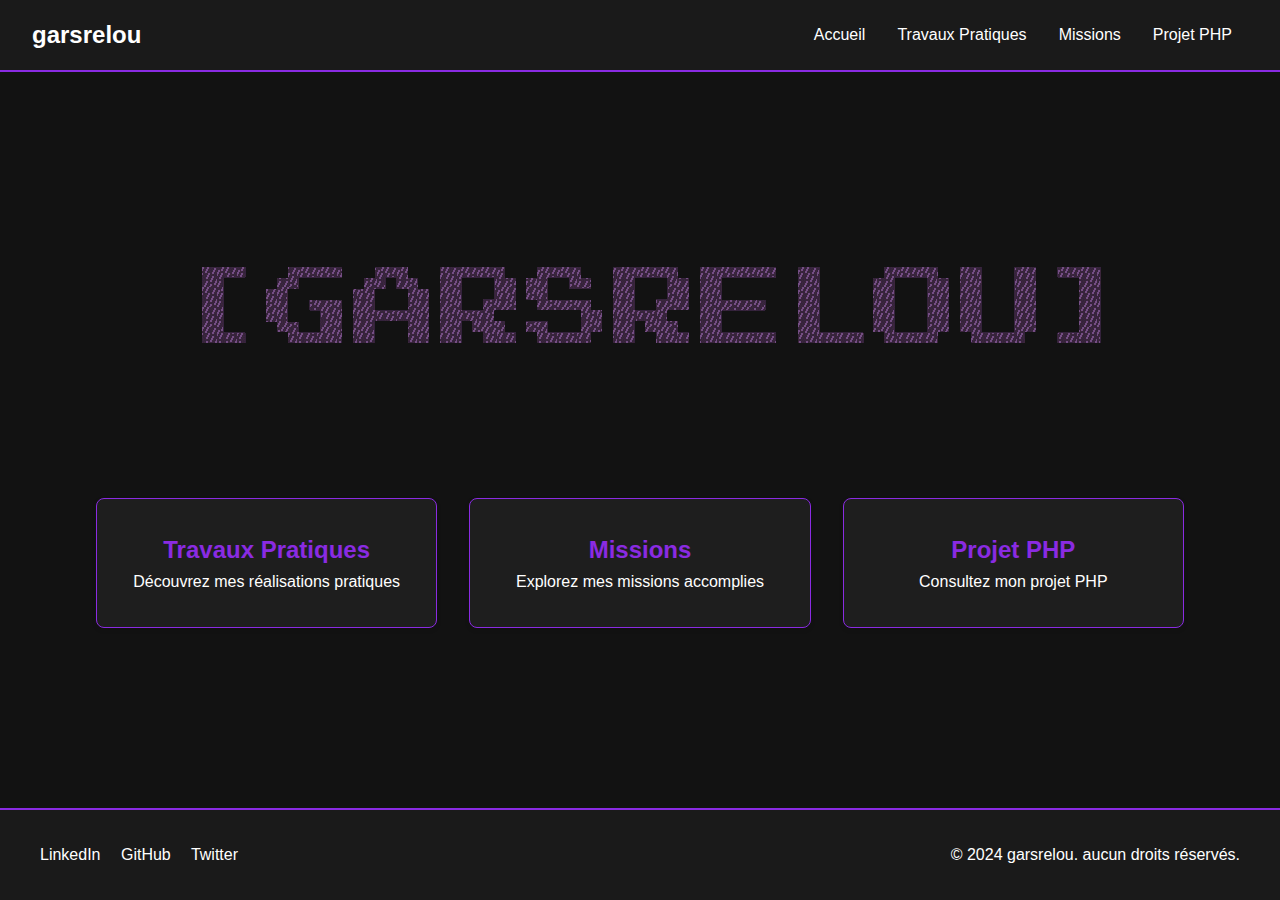
==== index.html @ 611aaf53 "update" ====
<!DOCTYPE html>
<html lang="fr">
<head>
    <meta charset="UTF-8">
    <meta name="viewport" content="width=device-width, initial-scale=1.0">
    <title>Mon Portfolio - Études Informatiques</title>
    <link rel="stylesheet" href="css/style.css">
</head>
<body>
    <header>
        <nav class="navbar">
            <a href="index.html" class="logo">garsrelou</a>
            <div class="menu-toggle">
                <span></span>
                <span></span>
                <span></span>
            </div>
            <ul class="nav-links">
                <li><a href="index.html" class="active">Accueil</a></li>
                <li><a href="content/tp">Travaux Pratiques</a></li>
                <li><a href="content/missions">Missions</a></li>
                <li><a href="content/php">Projet PHP</a></li>
            </ul>
        </nav>
    </header>

    <main>
        <div class="container">
            <img src="css/[GARSRELOU].gif" alt="logo">
            <br><br><br><br><br>
            <div class="grid-buttons">
                <a href="content/tp/index.html" class="grid-button">
                    <h2>Travaux Pratiques</h2>
                    <p>Découvrez mes réalisations pratiques</p>
                </a>
                <a href="content/missions/index.html" class="grid-button">
                    <h2>Missions</h2>
                    <p>Explorez mes missions accomplies</p>
                </a>
                <a href="content/php/index.html" class="grid-button">
                    <h2>Projet PHP</h2>
                    <p>Consultez mon projet PHP</p>
                </a>
            </div>
        </div>
    </main>

    <footer>
        <div class="footer-content">
            <div class="social-links">
                <a href="#" class="social-link">LinkedIn</a>
                <a href="#" class="social-link">GitHub</a>
                <a href="#" class="social-link">Twitter</a>
            </div>
            <div class="legal">
                <p>&copy; 2024 garsrelou. aucun droits réservés.</p>
            </div>
        </div>
    </footer>

    <script src="js/main.js"></script>
</body>
</html>
---- css/style.css ----
/* Variables globales */
:root {
    --primary-color: #1a1a1a;
    --secondary-color: #8a2be2;
    --text-color: #ffffff;
    --background-color: #121212;
    --card-background: #1e1e1e;
    --hover-color: #9d4edd;
}

/* Reset et styles de base */
* {
    margin: 0;
    padding: 0;
    box-sizing: border-box;
}

body {
    font-family: 'Arial', sans-serif;
    line-height: 1.6;
    background-color: var(--background-color);
    color: var(--text-color);
    min-height: 100vh;
    display: flex;
    flex-direction: column;
    margin: 0;
}

main {
    flex: 1;
    margin-top: 80px;
    width: 100%;
    display: flex;
    justify-content: center;
    align-items: center;
}

/* Header et Navigation */
.navbar {
    background-color: var(--primary-color);
    padding: 1rem 2rem;
    display: flex;
    justify-content: space-between;
    align-items: center;
    border-bottom: 2px solid var(--secondary-color);
    position: fixed;
    width: 100%;
    top: 0;
    z-index: 1000;
}

.logo {
    color: white;
    font-size: 1.5rem;
    font-weight: bold;
    text-decoration: none;
    transition: color 0.3s ease;
}

.logo:hover {
    color: var(--secondary-color);
}

.nav-links {
    display: flex;
    list-style: none;
}

.nav-links li a {
    color: white;
    text-decoration: none;
    padding: 0.5rem 1rem;
    position: relative;
    transition: color 0.3s ease;
}

.nav-links li a::after {
    content: '';
    position: absolute;
    width: 0;
    height: 2px;
    bottom: 0;
    left: 50%;
    background-color: var(--secondary-color);
    transform: translateX(-50%);
    transition: width 0.3s ease;
}

.nav-links li a:hover::after {
    width: 100%;
}

.nav-links li a:hover {
    color: var(--hover-color);
}

/* Contenu principal */
.container {
    max-width: 1200px;
    width: 90%;
    margin: 0 auto;
    padding: 2rem;
    text-align: center;
}

.grid-buttons {
    display: grid;
    grid-template-columns: repeat(auto-fit, minmax(300px, 1fr));
    gap: 2rem;
    margin-top: 2rem;
    justify-items: center;
}

.grid-button {
    background-color: var(--card-background);
    padding: 2rem;
    border-radius: 8px;
    text-decoration: none;
    color: var(--text-color);
    box-shadow: 0 2px 5px rgba(0,0,0,0.1);
    transition: transform 0.3s;
    border: 1px solid var(--secondary-color);
    transition: all 0.3s ease;
    width: 100%;
    max-width: 350px;
}

.grid-button:hover {
    transform: translateY(-5px);
    box-shadow: 0 0 15px var(--secondary-color);
    border-color: var(--hover-color);
}

.grid-button h2 {
    color: var(--secondary-color);
}

/* Footer */
footer {
    background-color: var(--primary-color);
    color: white;
    padding: 2rem;
    margin-top: auto;
    border-top: 2px solid var(--secondary-color);
}

.footer-content {
    max-width: 1200px;
    margin: 0 auto;
    display: flex;
    justify-content: space-between;
    align-items: center;
    flex-wrap: wrap;
}

.social-links a {
    color: var(--text-color);
    text-decoration: none;
    margin-right: 1rem;
    transition: color 0.3s ease;
}

.social-links a:hover {
    color: var(--hover-color);
}

/* Animation du menu hamburger */
.menu-toggle {
    display: none;
    position: relative;
    width: 30px;
    height: 22px;
    cursor: pointer;
    margin-left: auto;
}

.menu-toggle span {
    position: absolute;
    width: 100%;
    height: 3px;
    background-color: var(--secondary-color);
    transition: all 0.3s ease-in-out;
}

.menu-toggle span:nth-child(1) {
    top: 0;
}

.menu-toggle span:nth-child(2) {
    top: 50%;
    transform: translateY(-50%);
}

.menu-toggle span:nth-child(3) {
    bottom: 0;
}

/* Animation du menu hamburger actif */
.menu-toggle.active span:nth-child(1) {
    transform: rotate(45deg);
    top: 50%;
}

.menu-toggle.active span:nth-child(2) {
    opacity: 0;
}

.menu-toggle.active span:nth-child(3) {
    transform: rotate(-45deg);
    bottom: 50%;
}

/* Animation du menu mobile */
@media (max-width: 768px) {
    .menu-toggle {
        display: block;
    }

    .nav-links {
        position: fixed;
        top: 70px;
        right: -100%;
        width: 100%;
        height: auto;
        background-color: var(--primary-color);
        padding: 1rem;
        transition: right 0.3s ease-in-out;
        display: flex;
        flex-direction: row;
        justify-content: space-around;
        align-items: center;
    }

    .nav-links.active {
        right: 0;
    }

    .nav-links li {
        margin: 0;
    }

    .nav-links li a {
        padding: 0.5rem;
        white-space: nowrap;
    }

    .footer-content {
        flex-direction: column;
        text-align: center;
    }

    .social-links {
        margin-bottom: 1rem;
    }
}

/* Ajustement pour les très petits écrans */
@media (max-width: 480px) {
    .nav-links {
        flex-wrap: wrap;
        gap: 0.5rem;
    }
    
    .nav-links li {
        flex: 1 1 auto;
        text-align: center;
    }
}

h1 {
    margin-bottom: 2rem;
}

/* Style pour la grille des travaux */
.work-grid {
    display: grid;
    grid-template-columns: repeat(auto-fill, minmax(300px, 1fr));
    gap: 2rem;
    padding: 2rem 0;
}

.work-card {
    background-color: var(--card-background);
    border: 1px solid var(--secondary-color);
    border-radius: 8px;
    padding: 1.5rem;
    transition: all 0.3s ease;
}

.work-card:hover {
    transform: translateY(-5px);
    box-shadow: 0 0 15px var(--secondary-color);
}

.work-card h2 {
    color: var(--secondary-color);
    margin-bottom: 1rem;
}

.work-card .date {
    color: var(--hover-color);
    font-size: 0.9rem;
    margin-bottom: 0.5rem;
}

.work-card .description {
    margin-bottom: 1rem;
}

.work-card .tags {
    display: flex;
    flex-wrap: wrap;
    gap: 0.5rem;
}

.work-card .tag {
    background-color: var(--secondary-color);
    color: white;
    padding: 0.2rem 0.8rem;
    border-radius: 15px;
    font-size: 0.8rem;
}

.work-card .links {
    margin-top: 1rem;
    display: flex;
    gap: 1rem;
}

.work-card .links a {
    color: var(--secondary-color);
    text-decoration: none;
    transition: color 0.3s ease;
}

.work-card .links a:hover {
    color: var(--hover-color);
}

/* Styles pour le projet PHP */
.project-section {
    background-color: var(--card-background);
    border: 1px solid var(--secondary-color);
    border-radius: 8px;
    padding: 2rem;
    margin: 2rem 0;
}

.project-info {
    display: flex;
    gap: 2rem;
    margin: 1rem 0;
    color: var(--hover-color);
}

.project-description {
    margin: 1.5rem 0;
    line-height: 1.6;
}

.features {
    margin: 2rem 0;
}

.features h3 {
    color: var(--secondary-color);
    margin-bottom: 1rem;
}

.features ul {
    list-style-position: inside;
    padding-left: 1rem;
}

.features li {
    margin: 0.5rem 0;
}
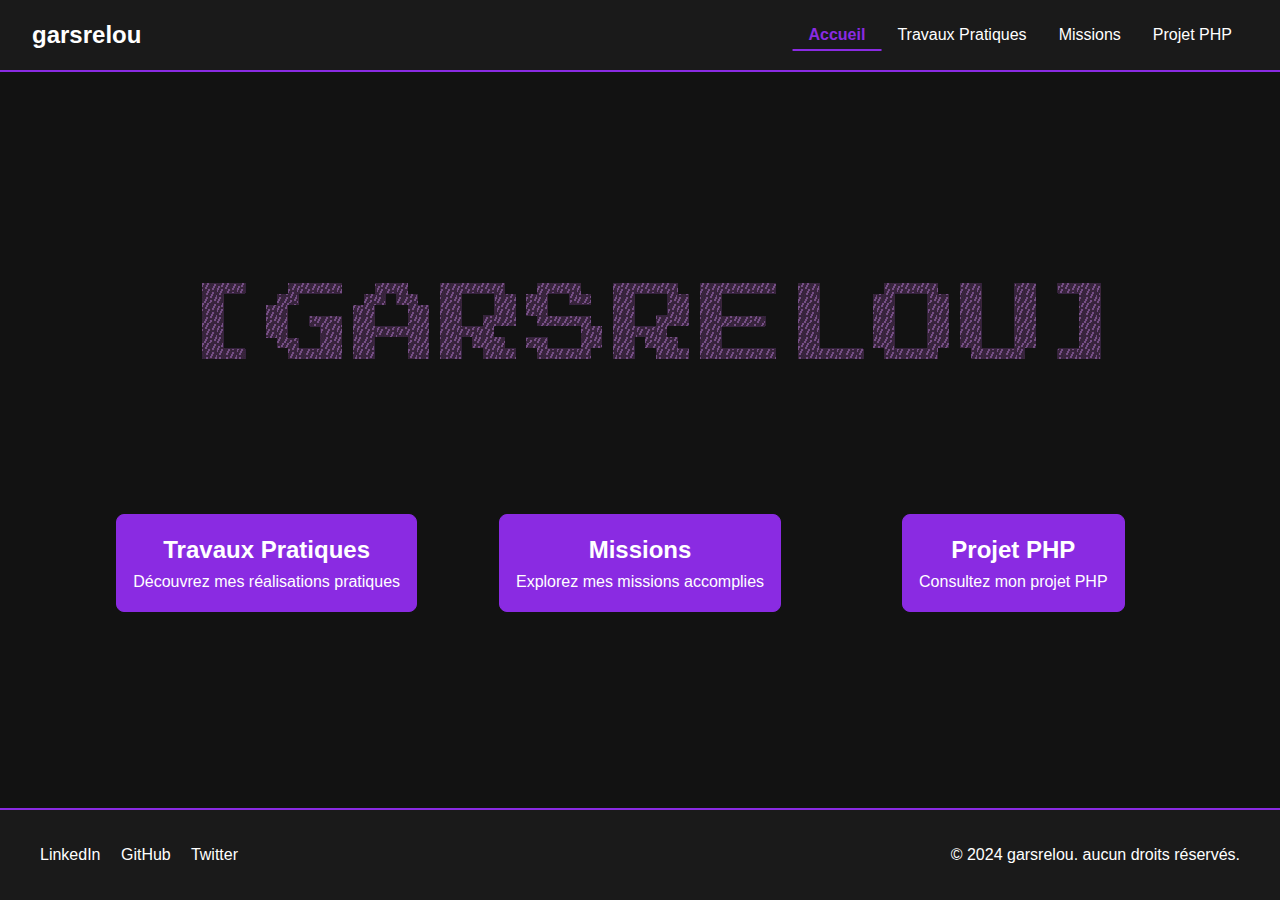
==== commit fa7e3b9a: "enfin fini" ====
--- a/index.html
+++ b/index.html
@@ -3,41 +3,60 @@
 <head>
     <meta charset="UTF-8">
     <meta name="viewport" content="width=device-width, initial-scale=1.0">
-    <title>Mon Portfolio - Études Informatiques</title>
+    <meta name="description" content="Portfolio de projets académiques - Découvrez mes travaux pratiques, missions et projets PHP">
+    <meta name="keywords" content="portfolio, développement web, projets étudiants, PHP, JavaScript">
+    <meta name="author" content="garsrelou">
+    
+    <!-- Open Graph / Facebook -->
+    <meta property="og:type" content="website">
+    <meta property="og:title" content="garsrelou - Portfolio">
+    <meta property="og:description" content="Portfolio de projets académiques - Découvrez mes travaux pratiques, missions et projets PHP">
+    <meta property="og:image" content="assets/images/[GARSRELOU].gif">
+    
+    <!-- Twitter -->
+    <meta name="twitter:card" content="summary_large_image">
+    <meta name="twitter:title" content="garsrelou - Portfolio">
+    <meta name="twitter:description" content="Portfolio de projets académiques - Découvrez mes travaux pratiques, missions et projets PHP">
+    <meta name="twitter:image" content="assets/images/[GARSRELOU].gif">
+    
+    <link rel="icon" type="image/x-icon" href="assets/icons/favicon.ico">
+    <title>garsrelou - Portfolio</title>
+    <link rel="preload" href="css/style.css" as="style">
     <link rel="stylesheet" href="css/style.css">
+    <link rel="preload" href="assets/images/[GARSRELOU].gif" as="image">
 </head>
 <body>
-    <header>
-        <nav class="navbar">
-            <a href="index.html" class="logo">garsrelou</a>
-            <div class="menu-toggle">
-                <span></span>
-                <span></span>
-                <span></span>
-            </div>
-            <ul class="nav-links">
-                <li><a href="index.html" class="active">Accueil</a></li>
-                <li><a href="content/tp">Travaux Pratiques</a></li>
-                <li><a href="content/missions">Missions</a></li>
-                <li><a href="content/php">Projet PHP</a></li>
+    <header role="banner">
+        <nav class="navbar" role="navigation" aria-label="Navigation principale">
+            <a href="index.html" class="logo" aria-label="Accueil garsrelou">garsrelou</a>
+            <button class="menu-toggle" aria-label="Menu" aria-expanded="false" aria-controls="nav-links">
+                <span aria-hidden="true"></span>
+                <span aria-hidden="true"></span>
+                <span aria-hidden="true"></span>
+            </button>
+            <ul class="nav-links" id="nav-links" role="menubar">
+                <li role="none"><a href="index.html" class="active" role="menuitem" aria-current="page">Accueil</a></li>
+                <li role="none"><a href="content/tp" role="menuitem">Travaux Pratiques</a></li>
+                <li role="none"><a href="content/missions" role="menuitem">Missions</a></li>
+                <li role="none"><a href="content/php" role="menuitem">Projet PHP</a></li>
             </ul>
         </nav>
     </header>
 
-    <main>
+    <main role="main">
         <div class="container">
-            <img src="css/[GARSRELOU].gif" alt="logo">
+            <img src="assets/images/[GARSRELOU].gif" alt="Logo garsrelou" loading="lazy" decoding="async">
             <br><br><br><br><br>
-            <div class="grid-buttons">
-                <a href="content/tp/index.html" class="grid-button">
+            <div class="grid-buttons" role="navigation" aria-label="Navigation principale des sections">
+                <a href="content/tp/index.html" class="grid-button" role="button" aria-label="Accéder aux travaux pratiques">
                     <h2>Travaux Pratiques</h2>
                     <p>Découvrez mes réalisations pratiques</p>
                 </a>
-                <a href="content/missions/index.html" class="grid-button">
+                <a href="content/missions/index.html" class="grid-button" role="button" aria-label="Accéder aux missions">
                     <h2>Missions</h2>
                     <p>Explorez mes missions accomplies</p>
                 </a>
-                <a href="content/php/index.html" class="grid-button">
+                <a href="content/php/index.html" class="grid-button" role="button" aria-label="Accéder au projet PHP">
                     <h2>Projet PHP</h2>
                     <p>Consultez mon projet PHP</p>
                 </a>
@@ -45,12 +64,12 @@
         </div>
     </main>
 
-    <footer>
+    <footer role="contentinfo">
         <div class="footer-content">
-            <div class="social-links">
-                <a href="#" class="social-link">LinkedIn</a>
-                <a href="#" class="social-link">GitHub</a>
-                <a href="#" class="social-link">Twitter</a>
+            <div class="social-links" aria-label="Liens sociaux">
+                <a href="https://www.linkedin.com/in/mathis-barbier-guerbette-563268316/" class="social-link" aria-label="LinkedIn">LinkedIn</a>
+                <a href="https://github.com/matskobinks/" class="social-link" aria-label="GitHub">GitHub</a>
+                <a href="https://x.com/garsrelou" class="social-link" aria-label="Twitter">Twitter</a>
             </div>
             <div class="legal">
                 <p>&copy; 2024 garsrelou. aucun droits réservés.</p>
@@ -58,6 +77,6 @@
         </div>
     </footer>
 
-    <script src="js/main.js"></script>
+    <script src="js/main.js" defer></script>
 </body>
 </html>--- a/css/style.css
+++ b/css/style.css
@@ -6,6 +6,9 @@
     --background-color: #121212;
     --card-background: #1e1e1e;
     --hover-color: #9d4edd;
+    --transition-speed: 0.3s;
+    --shadow-small: 0 2px 4px rgba(0, 0, 0, 0.2);
+    --shadow-medium: 0 5px 15px rgba(0, 0, 0, 0.2);
 }
 
 /* Reset et styles de base */
@@ -13,6 +16,35 @@
     margin: 0;
     padding: 0;
     box-sizing: border-box;
+}
+
+/* Styles communs */
+.nav-links a, .grid-button, .social-link, .work-card, .back-button, .scroll-top {
+    transition: all var(--transition-speed) ease;
+}
+
+/* Styles de boutons communs */
+.back-button, .scroll-top {
+    color: var(--text-color);
+    font-weight: 500;
+    background-color: var(--secondary-color);
+    box-shadow: var(--shadow-small);
+    border: none;
+    cursor: pointer;
+}
+
+/* Styles de cartes communs */
+.grid-button, .work-card {
+    background-color: var(--card-background);
+    border: 1px solid var(--secondary-color);
+    border-radius: 8px;
+    color: var(--text-color);
+}
+
+/* Styles de liens communs */
+.nav-links li a, .social-links a, .breadcrumb a {
+    text-decoration: none;
+    transition: color var(--transition-speed) ease;
 }
 
 body {
@@ -67,11 +99,13 @@
 }
 
 .nav-links li a {
-    color: white;
+    color: #ffffff;
     text-decoration: none;
     padding: 0.5rem 1rem;
     position: relative;
-    transition: color 0.3s ease;
+    transition: all 0.3s ease;
+    border-radius: 4px;
+    font-weight: 500;
 }
 
 .nav-links li a::after {
@@ -91,7 +125,18 @@
 }
 
 .nav-links li a:hover {
-    color: var(--hover-color);
+    background-color: rgba(138, 43, 226, 0.1);
+}
+
+/* Navigation active */
+.nav-links li a.active {
+    color: var(--secondary-color);
+    font-weight: bold;
+}
+
+.nav-links li a.active::after {
+    width: 100%;
+    background-color: var(--secondary-color);
 }
 
 /* Contenu principal */
@@ -112,27 +157,22 @@
 }
 
 .grid-button {
-    background-color: var(--card-background);
-    padding: 2rem;
+    display: block;
+    background-color: var(--secondary-color);
+    color: var(--text-color);
+    padding: 1rem;
     border-radius: 8px;
     text-decoration: none;
-    color: var(--text-color);
-    box-shadow: 0 2px 5px rgba(0,0,0,0.1);
-    transition: transform 0.3s;
-    border: 1px solid var(--secondary-color);
-    transition: all 0.3s ease;
-    width: 100%;
-    max-width: 350px;
+    transition: background-color 0.3s ease;
+    text-align: center;
 }
 
 .grid-button:hover {
-    transform: translateY(-5px);
-    box-shadow: 0 0 15px var(--secondary-color);
-    border-color: var(--hover-color);
+    background-color: var(--hover-color);
 }
 
 .grid-button h2 {
-    color: var(--secondary-color);
+    color: var(--text-color);
 }
 
 /* Footer */
@@ -214,56 +254,102 @@
 @media (max-width: 768px) {
     .menu-toggle {
         display: block;
+        z-index: 1001;
     }
 
     .nav-links {
         position: fixed;
         top: 70px;
-        right: -100%;
+        left: -100%;
         width: 100%;
         height: auto;
         background-color: var(--primary-color);
+        padding: 1.5rem;
+        transition: left 0.3s ease-in-out;
+        display: flex;
+        flex-direction: column;
+        align-items: center;
+        gap: 1.2rem;
+        border-bottom: 2px solid var(--secondary-color);
+        z-index: 999;
+        box-shadow: 0 4px 6px rgba(0, 0, 0, 0.1);
+    }
+
+    .nav-links.active {
+        left: 0;
+    }
+
+    .nav-links li a {
+        font-size: 1.1rem;
+        padding: 0.8rem 1.5rem;
+        width: 100%;
+        text-align: center;
+    }
+
+    main {
+        margin-top: 90px;
+    }
+
+    .container {
         padding: 1rem;
-        transition: right 0.3s ease-in-out;
-        display: flex;
-        flex-direction: row;
-        justify-content: space-around;
-        align-items: center;
-    }
-
-    .nav-links.active {
-        right: 0;
-    }
-
-    .nav-links li {
-        margin: 0;
-    }
-
-    .nav-links li a {
-        padding: 0.5rem;
-        white-space: nowrap;
+        width: 95%;
+        margin-bottom: 2rem;
+    }
+
+    .work-card {
+        max-width: 100%;
+        margin: 0 auto;
+    }
+
+    .work-card .description {
+        font-size: 0.95rem;
     }
 
     .footer-content {
         flex-direction: column;
-        text-align: center;
+        gap: 1.5rem;
+        padding: 1rem 0;
     }
 
     .social-links {
-        margin-bottom: 1rem;
-    }
-}
-
-/* Ajustement pour les très petits écrans */
+        display: flex;
+        justify-content: center;
+        gap: 1.5rem;
+        flex-wrap: wrap;
+    }
+}
+
+/* Très petits écrans */
 @media (max-width: 480px) {
-    .nav-links {
-        flex-wrap: wrap;
-        gap: 0.5rem;
-    }
-    
-    .nav-links li {
-        flex: 1 1 auto;
-        text-align: center;
+    .navbar {
+        padding: 0.8rem 1rem;
+    }
+
+    .logo {
+        font-size: 1.2rem;
+    }
+
+    .nav-links li a {
+        font-size: 1rem;
+        padding: 0.6rem 1rem;
+    }
+
+    .work-card {
+        padding: 1rem;
+    }
+
+    .back-button, .scroll-top {
+        bottom: 70px;
+        padding: 0.5rem 1rem;
+    }
+
+    .scroll-top {
+        right: 10px;
+    }
+
+    .breadcrumb {
+        font-size: 0.8rem;
+        padding: 0.4rem 1rem;
     }
 }
 
@@ -304,7 +390,9 @@
 }
 
 .work-card .description {
-    margin-bottom: 1rem;
+    line-height: 1.8;
+    max-width: 65ch;
+    margin: 1rem auto;
 }
 
 .work-card .tags {
@@ -331,6 +419,7 @@
     color: var(--secondary-color);
     text-decoration: none;
     transition: color 0.3s ease;
+    font-weight: 500;
 }
 
 .work-card .links a:hover {
@@ -374,4 +463,128 @@
 
 .features li {
     margin: 0.5rem 0;
-} +}
+
+/* Bouton retour en haut */
+.scroll-top {
+    position: fixed;
+    bottom: 100px;
+    right: 80px;
+    padding: 10px;
+    border-radius: 50%;
+    background: var(--secondary-color);
+    cursor: pointer;
+    z-index: 1000;
+    opacity: 0;
+    transition: all var(--transition-speed) ease;
+    color: #ffffff;
+    font-weight: 500;
+    box-shadow: 0 2px 4px rgba(0, 0, 0, 0.2);
+}
+
+.scroll-top.visible {
+    opacity: 1;
+}
+
+/* Supprimer le bouton de thème */
+.theme-toggle {
+    display: none;
+}
+
+/* Fil d'Ariane */
+.breadcrumb {
+    background-color: var(--primary-color);
+    padding: 0.5rem 2rem;
+    margin-top: 70px;
+    border-bottom: 1px solid var(--secondary-color);
+}
+
+.breadcrumb a {
+    color: var(--secondary-color);
+    text-decoration: none;
+    transition: color 0.3s ease;
+}
+
+.breadcrumb a:hover {
+    color: var(--hover-color);
+}
+
+.breadcrumb .separator {
+    color: var(--text-color);
+    margin: 0 0.5rem;
+}
+
+.breadcrumb .current {
+    color: var(--text-color);
+}
+
+/* Bouton retour */
+.back-button {
+    position: fixed;
+    left: 20px;
+    bottom: 100px;
+    background-color: var(--secondary-color);
+    color: var(--text-color);
+    padding: 0.8rem 1.5rem;
+    border-radius: 25px;
+    text-decoration: none;
+    display: flex;
+    align-items: center;
+    gap: 0.5rem;
+    transition: all var(--transition-speed) ease;
+    z-index: 1000;
+    border: none;
+    cursor: pointer;
+    color: #ffffff;
+    font-weight: 500;
+    box-shadow: 0 2px 4px rgba(0, 0, 0, 0.2);
+}
+
+.back-button:hover {
+    background-color: var(--hover-color);
+    transform: translateX(-5px);
+}
+
+.back-button::before {
+    content: '←';
+    font-size: 1.2rem;
+}
+
+/* Amélioration de l'accessibilité */
+*:focus {
+    outline: 2px solid var(--secondary-color);
+    outline-offset: 2px;
+}
+
+/* Amélioration du contraste des liens */
+.nav-links li a {
+    color: #ffffff;
+    font-weight: 500;
+}
+
+.work-card .links a {
+    color: var(--secondary-color);
+    font-weight: 500;
+    text-decoration: underline;
+}
+
+/* Amélioration de la lisibilité des textes */
+.work-card .description {
+    line-height: 1.8;
+    max-width: 65ch;
+    margin: 1rem auto;
+}
+
+/* Amélioration des contrastes pour les boutons */
+.back-button, .scroll-top {
+    color: #ffffff;
+    font-weight: 500;
+    box-shadow: 0 2px 4px rgba(0, 0, 0, 0.2);
+}
+
+/* Amélioration de la visibilité du focus sur les cards */
+.work-card:focus-within {
+    outline: 2px solid var(--secondary-color);
+    outline-offset: 2px;
+    box-shadow: 0 0 10px var(--secondary-color);
+}--- a/css/style.css
+++ b/css/style.css
@@ -6,6 +6,9 @@
     --background-color: #121212;
     --card-background: #1e1e1e;
     --hover-color: #9d4edd;
+    --transition-speed: 0.3s;
+    --shadow-small: 0 2px 4px rgba(0, 0, 0, 0.2);
+    --shadow-medium: 0 5px 15px rgba(0, 0, 0, 0.2);
 }
 
 /* Reset et styles de base */
@@ -13,6 +16,35 @@
     margin: 0;
     padding: 0;
     box-sizing: border-box;
+}
+
+/* Styles communs */
+.nav-links a, .grid-button, .social-link, .work-card, .back-button, .scroll-top {
+    transition: all var(--transition-speed) ease;
+}
+
+/* Styles de boutons communs */
+.back-button, .scroll-top {
+    color: var(--text-color);
+    font-weight: 500;
+    background-color: var(--secondary-color);
+    box-shadow: var(--shadow-small);
+    border: none;
+    cursor: pointer;
+}
+
+/* Styles de cartes communs */
+.grid-button, .work-card {
+    background-color: var(--card-background);
+    border: 1px solid var(--secondary-color);
+    border-radius: 8px;
+    color: var(--text-color);
+}
+
+/* Styles de liens communs */
+.nav-links li a, .social-links a, .breadcrumb a {
+    text-decoration: none;
+    transition: color var(--transition-speed) ease;
 }
 
 body {
@@ -67,11 +99,13 @@
 }
 
 .nav-links li a {
-    color: white;
+    color: #ffffff;
     text-decoration: none;
     padding: 0.5rem 1rem;
     position: relative;
-    transition: color 0.3s ease;
+    transition: all 0.3s ease;
+    border-radius: 4px;
+    font-weight: 500;
 }
 
 .nav-links li a::after {
@@ -91,7 +125,18 @@
 }
 
 .nav-links li a:hover {
-    color: var(--hover-color);
+    background-color: rgba(138, 43, 226, 0.1);
+}
+
+/* Navigation active */
+.nav-links li a.active {
+    color: var(--secondary-color);
+    font-weight: bold;
+}
+
+.nav-links li a.active::after {
+    width: 100%;
+    background-color: var(--secondary-color);
 }
 
 /* Contenu principal */
@@ -112,27 +157,22 @@
 }
 
 .grid-button {
-    background-color: var(--card-background);
-    padding: 2rem;
+    display: block;
+    background-color: var(--secondary-color);
+    color: var(--text-color);
+    padding: 1rem;
     border-radius: 8px;
     text-decoration: none;
-    color: var(--text-color);
-    box-shadow: 0 2px 5px rgba(0,0,0,0.1);
-    transition: transform 0.3s;
-    border: 1px solid var(--secondary-color);
-    transition: all 0.3s ease;
-    width: 100%;
-    max-width: 350px;
+    transition: background-color 0.3s ease;
+    text-align: center;
 }
 
 .grid-button:hover {
-    transform: translateY(-5px);
-    box-shadow: 0 0 15px var(--secondary-color);
-    border-color: var(--hover-color);
+    background-color: var(--hover-color);
 }
 
 .grid-button h2 {
-    color: var(--secondary-color);
+    color: var(--text-color);
 }
 
 /* Footer */
@@ -214,56 +254,102 @@
 @media (max-width: 768px) {
     .menu-toggle {
         display: block;
+        z-index: 1001;
     }
 
     .nav-links {
         position: fixed;
         top: 70px;
-        right: -100%;
+        left: -100%;
         width: 100%;
         height: auto;
         background-color: var(--primary-color);
+        padding: 1.5rem;
+        transition: left 0.3s ease-in-out;
+        display: flex;
+        flex-direction: column;
+        align-items: center;
+        gap: 1.2rem;
+        border-bottom: 2px solid var(--secondary-color);
+        z-index: 999;
+        box-shadow: 0 4px 6px rgba(0, 0, 0, 0.1);
+    }
+
+    .nav-links.active {
+        left: 0;
+    }
+
+    .nav-links li a {
+        font-size: 1.1rem;
+        padding: 0.8rem 1.5rem;
+        width: 100%;
+        text-align: center;
+    }
+
+    main {
+        margin-top: 90px;
+    }
+
+    .container {
         padding: 1rem;
-        transition: right 0.3s ease-in-out;
-        display: flex;
-        flex-direction: row;
-        justify-content: space-around;
-        align-items: center;
-    }
-
-    .nav-links.active {
-        right: 0;
-    }
-
-    .nav-links li {
-        margin: 0;
-    }
-
-    .nav-links li a {
-        padding: 0.5rem;
-        white-space: nowrap;
+        width: 95%;
+        margin-bottom: 2rem;
+    }
+
+    .work-card {
+        max-width: 100%;
+        margin: 0 auto;
+    }
+
+    .work-card .description {
+        font-size: 0.95rem;
     }
 
     .footer-content {
         flex-direction: column;
-        text-align: center;
+        gap: 1.5rem;
+        padding: 1rem 0;
     }
 
     .social-links {
-        margin-bottom: 1rem;
-    }
-}
-
-/* Ajustement pour les très petits écrans */
+        display: flex;
+        justify-content: center;
+        gap: 1.5rem;
+        flex-wrap: wrap;
+    }
+}
+
+/* Très petits écrans */
 @media (max-width: 480px) {
-    .nav-links {
-        flex-wrap: wrap;
-        gap: 0.5rem;
-    }
-    
-    .nav-links li {
-        flex: 1 1 auto;
-        text-align: center;
+    .navbar {
+        padding: 0.8rem 1rem;
+    }
+
+    .logo {
+        font-size: 1.2rem;
+    }
+
+    .nav-links li a {
+        font-size: 1rem;
+        padding: 0.6rem 1rem;
+    }
+
+    .work-card {
+        padding: 1rem;
+    }
+
+    .back-button, .scroll-top {
+        bottom: 70px;
+        padding: 0.5rem 1rem;
+    }
+
+    .scroll-top {
+        right: 10px;
+    }
+
+    .breadcrumb {
+        font-size: 0.8rem;
+        padding: 0.4rem 1rem;
     }
 }
 
@@ -304,7 +390,9 @@
 }
 
 .work-card .description {
-    margin-bottom: 1rem;
+    line-height: 1.8;
+    max-width: 65ch;
+    margin: 1rem auto;
 }
 
 .work-card .tags {
@@ -331,6 +419,7 @@
     color: var(--secondary-color);
     text-decoration: none;
     transition: color 0.3s ease;
+    font-weight: 500;
 }
 
 .work-card .links a:hover {
@@ -374,4 +463,128 @@
 
 .features li {
     margin: 0.5rem 0;
-} +}
+
+/* Bouton retour en haut */
+.scroll-top {
+    position: fixed;
+    bottom: 100px;
+    right: 80px;
+    padding: 10px;
+    border-radius: 50%;
+    background: var(--secondary-color);
+    cursor: pointer;
+    z-index: 1000;
+    opacity: 0;
+    transition: all var(--transition-speed) ease;
+    color: #ffffff;
+    font-weight: 500;
+    box-shadow: 0 2px 4px rgba(0, 0, 0, 0.2);
+}
+
+.scroll-top.visible {
+    opacity: 1;
+}
+
+/* Supprimer le bouton de thème */
+.theme-toggle {
+    display: none;
+}
+
+/* Fil d'Ariane */
+.breadcrumb {
+    background-color: var(--primary-color);
+    padding: 0.5rem 2rem;
+    margin-top: 70px;
+    border-bottom: 1px solid var(--secondary-color);
+}
+
+.breadcrumb a {
+    color: var(--secondary-color);
+    text-decoration: none;
+    transition: color 0.3s ease;
+}
+
+.breadcrumb a:hover {
+    color: var(--hover-color);
+}
+
+.breadcrumb .separator {
+    color: var(--text-color);
+    margin: 0 0.5rem;
+}
+
+.breadcrumb .current {
+    color: var(--text-color);
+}
+
+/* Bouton retour */
+.back-button {
+    position: fixed;
+    left: 20px;
+    bottom: 100px;
+    background-color: var(--secondary-color);
+    color: var(--text-color);
+    padding: 0.8rem 1.5rem;
+    border-radius: 25px;
+    text-decoration: none;
+    display: flex;
+    align-items: center;
+    gap: 0.5rem;
+    transition: all var(--transition-speed) ease;
+    z-index: 1000;
+    border: none;
+    cursor: pointer;
+    color: #ffffff;
+    font-weight: 500;
+    box-shadow: 0 2px 4px rgba(0, 0, 0, 0.2);
+}
+
+.back-button:hover {
+    background-color: var(--hover-color);
+    transform: translateX(-5px);
+}
+
+.back-button::before {
+    content: '←';
+    font-size: 1.2rem;
+}
+
+/* Amélioration de l'accessibilité */
+*:focus {
+    outline: 2px solid var(--secondary-color);
+    outline-offset: 2px;
+}
+
+/* Amélioration du contraste des liens */
+.nav-links li a {
+    color: #ffffff;
+    font-weight: 500;
+}
+
+.work-card .links a {
+    color: var(--secondary-color);
+    font-weight: 500;
+    text-decoration: underline;
+}
+
+/* Amélioration de la lisibilité des textes */
+.work-card .description {
+    line-height: 1.8;
+    max-width: 65ch;
+    margin: 1rem auto;
+}
+
+/* Amélioration des contrastes pour les boutons */
+.back-button, .scroll-top {
+    color: #ffffff;
+    font-weight: 500;
+    box-shadow: 0 2px 4px rgba(0, 0, 0, 0.2);
+}
+
+/* Amélioration de la visibilité du focus sur les cards */
+.work-card:focus-within {
+    outline: 2px solid var(--secondary-color);
+    outline-offset: 2px;
+    box-shadow: 0 0 10px var(--secondary-color);
+}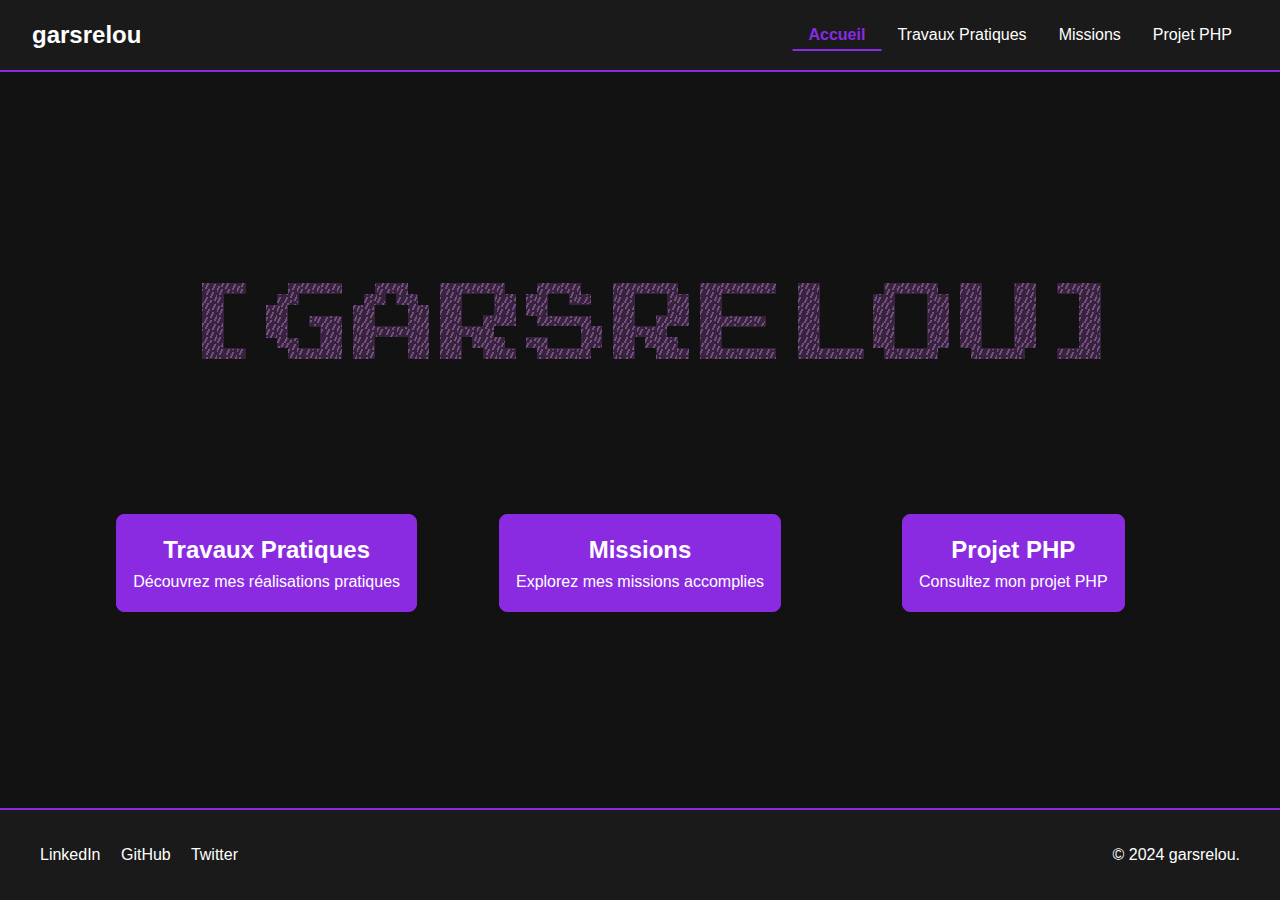
==== commit 3b20f08d: "tesr" ====
--- a/index.html
+++ b/index.html
@@ -7,13 +7,11 @@
     <meta name="keywords" content="portfolio, développement web, projets étudiants, PHP, JavaScript">
     <meta name="author" content="garsrelou">
     
-    <!-- Open Graph / Facebook -->
     <meta property="og:type" content="website">
-    <meta property="og:title" content="garsrelou - Portfolio">
+    <meta property="og:title" content="garsrelou">
     <meta property="og:description" content="Portfolio de projets académiques - Découvrez mes travaux pratiques, missions et projets PHP">
     <meta property="og:image" content="assets/images/[GARSRELOU].gif">
     
-    <!-- Twitter -->
     <meta name="twitter:card" content="summary_large_image">
     <meta name="twitter:title" content="garsrelou - Portfolio">
     <meta name="twitter:description" content="Portfolio de projets académiques - Découvrez mes travaux pratiques, missions et projets PHP">
@@ -72,7 +70,7 @@
                 <a href="https://x.com/garsrelou" class="social-link" aria-label="Twitter">Twitter</a>
             </div>
             <div class="legal">
-                <p>&copy; 2024 garsrelou. aucun droits réservés.</p>
+                <p>&copy; 2024 garsrelou.</p>
             </div>
         </div>
     </footer>
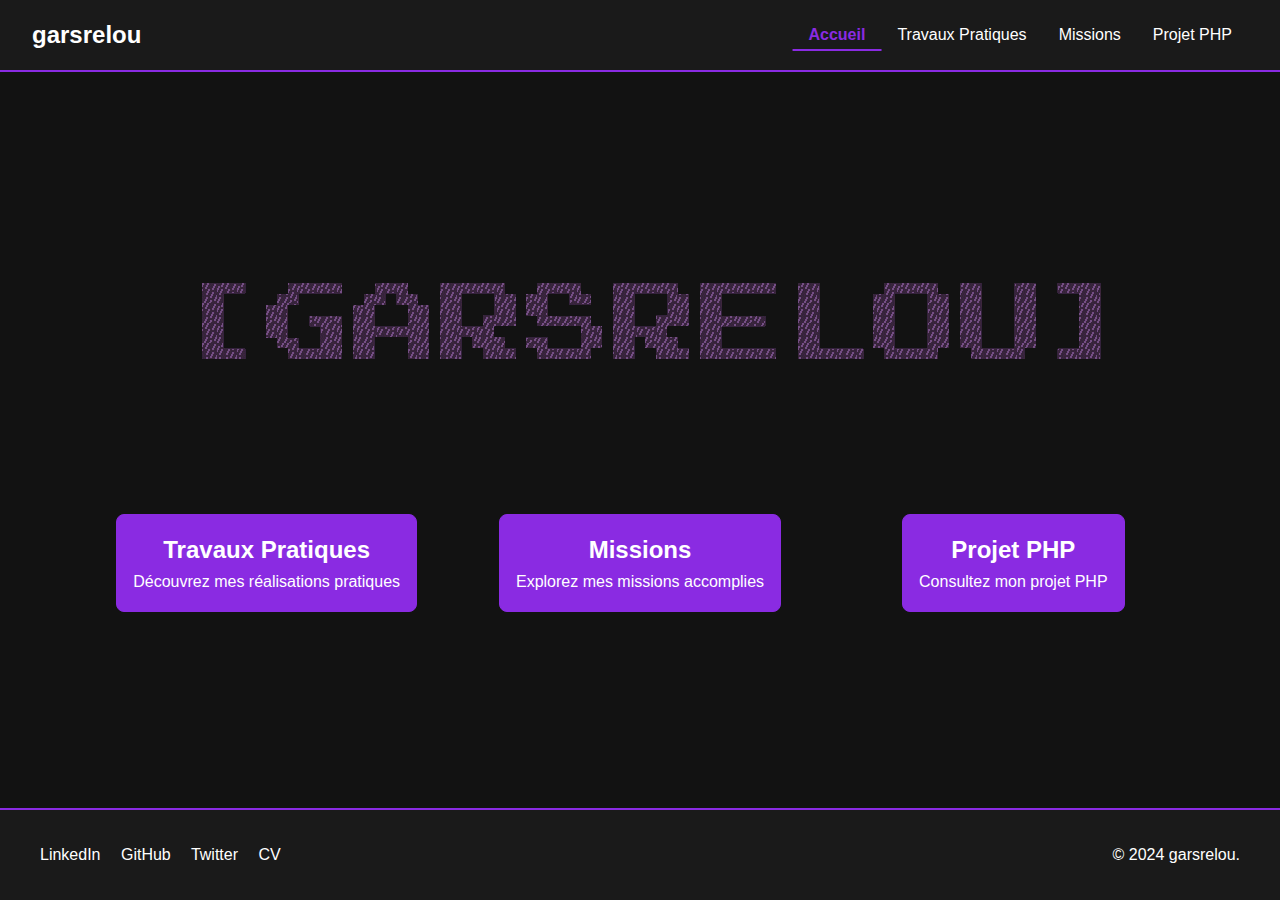
==== commit 85bbdbef: "type shit" ====
--- a/index.html
+++ b/index.html
@@ -17,8 +17,8 @@
     <meta name="twitter:description" content="Portfolio de projets académiques - Découvrez mes travaux pratiques, missions et projets PHP">
     <meta name="twitter:image" content="assets/images/[GARSRELOU].gif">
     
-    <link rel="icon" type="image/x-icon" href="assets/icons/favicon.ico">
-    <title>garsrelou - Portfolio</title>
+    <link rel="icon" type="image/x-icon" href="assets/icons/icon.ico">
+    <title>garsrelou</title>
     <link rel="preload" href="css/style.css" as="style">
     <link rel="stylesheet" href="css/style.css">
     <link rel="preload" href="assets/images/[GARSRELOU].gif" as="image">
@@ -68,6 +68,7 @@
                 <a href="https://www.linkedin.com/in/mathis-barbier-guerbette-563268316/" class="social-link" aria-label="LinkedIn">LinkedIn</a>
                 <a href="https://github.com/matskobinks/" class="social-link" aria-label="GitHub">GitHub</a>
                 <a href="https://x.com/garsrelou" class="social-link" aria-label="Twitter">Twitter</a>
+                <a href="assets/CV TECHNI INFOR.pdf" class="social-link" aria-label="CV">CV</a>
             </div>
             <div class="legal">
                 <p>&copy; 2024 garsrelou.</p>
--- a/css/style.css
+++ b/css/style.css
@@ -587,4 +587,79 @@
     outline: 2px solid var(--secondary-color);
     outline-offset: 2px;
     box-shadow: 0 0 10px var(--secondary-color);
+}
+
+/* Form Styling */
+form {
+    max-width: 500px;
+    margin: 2rem auto;
+    padding: 2rem;
+    background: #ffffff;
+    border-radius: 8px;
+    box-shadow: 0 4px 12px rgba(138, 43, 226, 0.1);
+}
+
+.style1, .style2 {
+    width: 100%;
+    padding: 0.8rem;
+    margin: 0.5rem 0;
+    border: 2px solid #e0e0e0;
+    border-radius: 4px;
+    font-size: 1rem;
+    transition: all 0.3s ease;
+}
+
+.style1:focus, .style2:focus {
+    border-color: var(--secondary-color);
+    outline: none;
+    box-shadow: 0 0 5px rgba(138, 43, 226, 0.2);
+}
+
+.style {
+    width: 100%;
+    padding: 0.8rem;
+    margin: 0.5rem 0;
+    border: none;
+    border-radius: 4px;
+    font-size: 1rem;
+    font-weight: 500;
+    cursor: pointer;
+    transition: all 0.3s ease;
+}
+
+input[type="submit"].style {
+    background-color: var(--secondary-color);
+    color: white;
+}
+
+input[type="submit"].style:hover {
+    background-color: #7b1fa2;
+}
+
+input[type="reset"].style {
+    background-color: #f5f5f5;
+    color: #666;
+}
+
+input[type="reset"].style:hover {
+    background-color: #e0e0e0;
+}
+
+form a {
+    display: block;
+    margin-top: 1rem;
+    color: var(--secondary-color);
+    text-decoration: none;
+    text-align: center;
+    transition: all 0.3s ease;
+}
+
+form a:hover {
+    text-decoration: underline;
+}
+
+form h1 {
+    color: var(--secondary-color);
+    margin-bottom: 1.5rem;
+    font-weight: 500;
 }--- a/css/style.css
+++ b/css/style.css
@@ -587,4 +587,79 @@
     outline: 2px solid var(--secondary-color);
     outline-offset: 2px;
     box-shadow: 0 0 10px var(--secondary-color);
+}
+
+/* Form Styling */
+form {
+    max-width: 500px;
+    margin: 2rem auto;
+    padding: 2rem;
+    background: #ffffff;
+    border-radius: 8px;
+    box-shadow: 0 4px 12px rgba(138, 43, 226, 0.1);
+}
+
+.style1, .style2 {
+    width: 100%;
+    padding: 0.8rem;
+    margin: 0.5rem 0;
+    border: 2px solid #e0e0e0;
+    border-radius: 4px;
+    font-size: 1rem;
+    transition: all 0.3s ease;
+}
+
+.style1:focus, .style2:focus {
+    border-color: var(--secondary-color);
+    outline: none;
+    box-shadow: 0 0 5px rgba(138, 43, 226, 0.2);
+}
+
+.style {
+    width: 100%;
+    padding: 0.8rem;
+    margin: 0.5rem 0;
+    border: none;
+    border-radius: 4px;
+    font-size: 1rem;
+    font-weight: 500;
+    cursor: pointer;
+    transition: all 0.3s ease;
+}
+
+input[type="submit"].style {
+    background-color: var(--secondary-color);
+    color: white;
+}
+
+input[type="submit"].style:hover {
+    background-color: #7b1fa2;
+}
+
+input[type="reset"].style {
+    background-color: #f5f5f5;
+    color: #666;
+}
+
+input[type="reset"].style:hover {
+    background-color: #e0e0e0;
+}
+
+form a {
+    display: block;
+    margin-top: 1rem;
+    color: var(--secondary-color);
+    text-decoration: none;
+    text-align: center;
+    transition: all 0.3s ease;
+}
+
+form a:hover {
+    text-decoration: underline;
+}
+
+form h1 {
+    color: var(--secondary-color);
+    margin-bottom: 1.5rem;
+    font-weight: 500;
 }